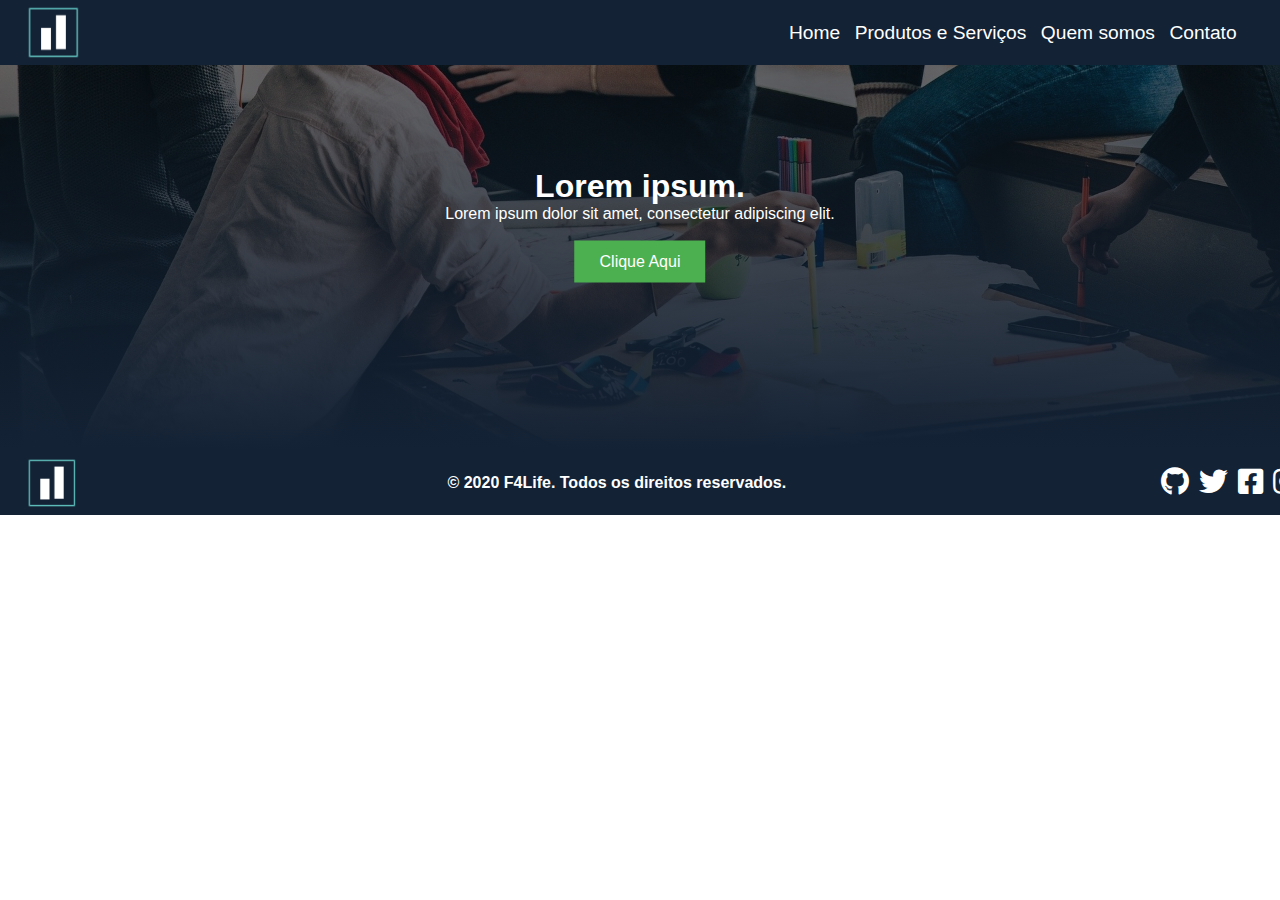
==== index.html @ add82525 "Organização css" ====
<!DOCTYPE html>
<html lang="pt-br">
<head>
    <meta charset="UTF-8">
    <meta name="viewport" content="width=device-width, initial-scale=1.0">
    <title>F4Life</title>
    <link rel="stylesheet" type="text/css" href="style.css">
    <link rel="stylesheet" href="https://cdnjs.cloudflare.com/ajax/libs/font-awesome/5.12.1/css/all.min.css">
    <link rel="icon" type="image/png" href="imagens/logo.png">
</head>
<body>
    <header>
        <a href="index.html"><img src="imagens/f4lifeheader.png"></a>
        <nav id="menu">
            <ul>
                <li><a href="index.html">Home</a></li>
                <li><a href="proeserv.html">Produtos e Serviços</a></li>
                <li><a href="">Quem somos</a></li>
                <li><a href="">Contato</a></li>
            </ul>
        </nav>
    </header>
    <div class="bg-index-image">
      <div class="bg-index-text">
        <h1>Lorem ipsum.</h1>
        <p>Lorem ipsum dolor sit amet, consectetur adipiscing elit.</p></br>
        <a href="#"><button class="button-1">Clique Aqui</button></a>
      </div>
    </div>
    <footer>
        <img src="imagens/logo.png">
        <h4>© 2020 F4Life. Todos os direitos reservados.</h4>
        <ul id="redes">
            <li><a href="https://github.com/future4code/julian-f4life/"><i class="fab fa-github"></i></a></li>
            <li><a href="https://twitter.com/"><i class="fab fa-twitter"></i></a></li>
            <li><a href="https://www.facebook.com/"><i class="fab fa-facebook-square"></i></a></li>
            <li><a href="https://www.instagram.com/"><i class="fab fa-instagram"></i></a></li>
        </ul>
    </footer>
</body>
</html>
---- style.css ----
*{
    margin: 0;
    padding: 0;
    color: white;
    font-family: Open Sans,sans-serif;
}

body, html {
    height: 100%;
    width: 100vw;
}

/* Header */

header{
  display: flex;
  justify-content: space-between;
  align-items: center;
  position: fixed;
  width: 100%;
  height: 65px;
  padding: 0 2vw;
  background-color: #132235;
  z-index: 1;
}

header a{
    height: 85%;
}

a img{
    height: 100%;
}

#menu{
    margin-right: 5vw;
}

li{
    font-size: 1.2em;
    display: inline;
    padding: 0 5px;
}

a{
    text-decoration: none;
}


/* =========== Content =========== */

.bg-index-image {
  background-image: linear-gradient(rgba(0, 0, 0, 0.5), #132235), url(imagens/bg-estudantes.jpg);
  height: 50%;
  background-position: center;
  background-repeat: no-repeat;
  background-size: cover;
  position: relative;
}

.bg-index-text {
  text-align: center;
  position: absolute;
  top: 50%;
  left: 50%;
  transform: translate(-50%, -50%);
  color: white;
}

/* ================================= */

.button-1 {
  background-color: #4CAF50;
  border: none;
  color: white;
  padding: 12px 25px;
  text-align: center;
  text-decoration: none;
  display: inline-block;
  font-size: 16px;
  outline:none;
}

.button-1:hover {
    cursor: pointer;
    background-color: #45898e;
    box-shadow: 0 8px 16px 0 rgba(0,0,0,0.2), 0 6px 20px 0 rgba(0,0,0,0.19);
}

/* Produtos e serviços */

#container { 
    width: 70%;
    padding: 70px 0;
    display: grid; 
    grid-template-columns: 25% 25% 25% 25%; 
    grid-template-rows: 50% 50%; 
    justify-content: center;
    gap: 10px;
}

.alinhar{
    display:flex;
    flex-wrap: wrap;
    align-items: center;
    justify-content: center;
}

.imgprod{
    flex-basis: 100%;
    width: 300px; 
    height: 220px; 
}  

.alinhar a {
    text-decoration: none; 
    font-family: 'Open Sans', 'Helvetica Neue', sans-serif; 
    font-size: 18px; 
    color: black; 
}

/* Footer */

footer{
    display: flex;
    height: 65px;
    justify-content: space-between;
    align-items: center;
    padding: 0 2vw;
    background-color: #132235;
}

footer img{
    height: 80%;
}

#redes{
    width: 8%;
    height: 85%;
    list-style: none;
    display: flex;
    justify-content: space-evenly;
    align-items: center;
}

.fa-github, .fa-twitter, .fa-facebook-square, .fa-instagram{
    color: white;
    font-size: 1.5em;
}

a:hover, .fa-github:hover{
    color: #777777;
    transition: color 0.5s;
}

i:hover{
    transition: color 0.7s;
}

.fa-twitter:hover{
    color: #1da1f2;
}

.fa-facebook-square:hover{
    color: #3c5998;
}

.fa-instagram:hover{
    color: #bc2a8d;
}
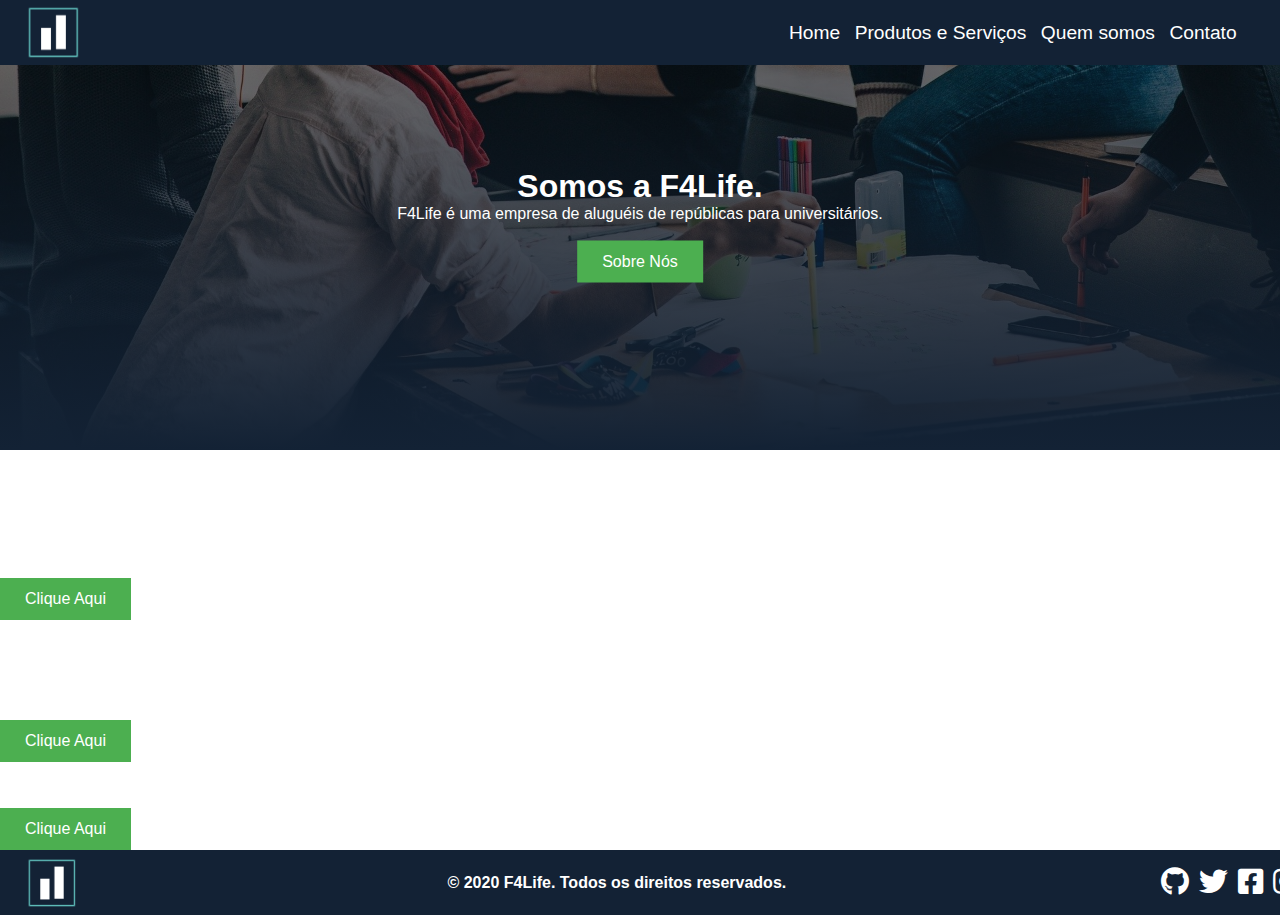
==== commit 5131d6dd: "Update Index -1" ====
--- a/index.html
+++ b/index.html
@@ -1,35 +1,65 @@
 <!DOCTYPE html>
-<html lang="pt-br">
+<html lang="en">
 <head>
     <meta charset="UTF-8">
     <meta name="viewport" content="width=device-width, initial-scale=1.0">
     <title>F4Life</title>
     <link rel="stylesheet" type="text/css" href="style.css">
     <link rel="stylesheet" href="https://cdnjs.cloudflare.com/ajax/libs/font-awesome/5.12.1/css/all.min.css">
-    <link rel="icon" type="image/png" href="imagens/logo.png">
+    <link rel="icon" type="image/png" href="imagens/f4lifeheader.png">
 </head>
 <body>
     <header>
-        <a href="index.html"><img src="imagens/f4lifeheader.png"></a>
+         <a href="index.html"><img src="imagens/f4lifeheader.png"></a>
         <nav id="menu">
             <ul>
                 <li><a href="index.html">Home</a></li>
                 <li><a href="proeserv.html">Produtos e Serviços</a></li>
-                <li><a href="">Quem somos</a></li>
-                <li><a href="">Contato</a></li>
+                <li><a href="quemsomos.html">Quem somos</a></li>
+                <li><a href="contato.html">Contato</a></li>
             </ul>
         </nav>
     </header>
     <div class="bg-index-image">
       <div class="bg-index-text">
-        <h1>Lorem ipsum.</h1>
-        <p>Lorem ipsum dolor sit amet, consectetur adipiscing elit.</p></br>
-        <a href="#"><button class="button-1">Clique Aqui</button></a>
+        <h1>Somos a F4Life.</h1>
+        <p>F4Life é uma empresa de aluguéis de repúblicas para universitários.</p></br>
+        <a href="quemsomos.html"><button class="button-1">Sobre Nós</button></a>
       </div>
     </div>
+
+    <div class="servicos-index">
+      <div class="titulo-servicos-index">
+      <h2>Confira os nossos serviços</h2>
+            </div>
+      <div class="row">
+  <div class="servicos-index-caixa-1">
+    <div class="conteudo-servicos-index">
+    <h2>Moradia Compartilhada</h2></br>
+    <p>A moradia compartilhada era muito popular nos anos 1970 e, com os avanços da sociedade moderna, as pessoas passaram a se isolar. Nesses 50 anos, o conceito de flatsharing evoluiu e, agora, torna-se novamente bastante popular.</p>
+    <br>
+    <a href="proeserv.html"><button class="button-1">Clique Aqui</button></a>
+        </div>
+  </div>
+  <div class="servicos-index-caixa-2">
+    <div class="conteudo-servicos-index">
+    <h2>Kitnets</h2></br>
+    <p>Procurar um lugar para morar sozinho não é tarefa fácil e custa bastante dinheiro. Por isso, para quem está começando a vida longe da casa dos pais ou apenas mudando de cidade, provavelmente morar em ligares menores pode ser uma ótima ideia. Assim, alugar um kitnet pode ser a opção ideal. </p>
+    <br>
+    <a href="proeserv.html"><button class="button-1">Clique Aqui</button></a>
+    </div>
+  </div>
+</div>
+
+    </div>
+    <div class="contato-index">
+      <div class="bg-index-contato-text">
+      <div class="titulo-contato-index"><h2>Possui alguma dúvida?</h2></div></br>
+      <a href="contato.html"><button class="button-1">Clique Aqui</button></a>
+      </div></div>
     <footer>
         <img src="imagens/logo.png">
-        <h4>© 2020 F4Life. Todos os direitos reservados.</h4>
+        <h4>© 2020 <span class="text-color-f4">F4Life</span>. Todos os direitos reservados.</h4>
         <ul id="redes">
             <li><a href="https://github.com/future4code/julian-f4life/"><i class="fab fa-github"></i></a></li>
             <li><a href="https://twitter.com/"><i class="fab fa-twitter"></i></a></li>
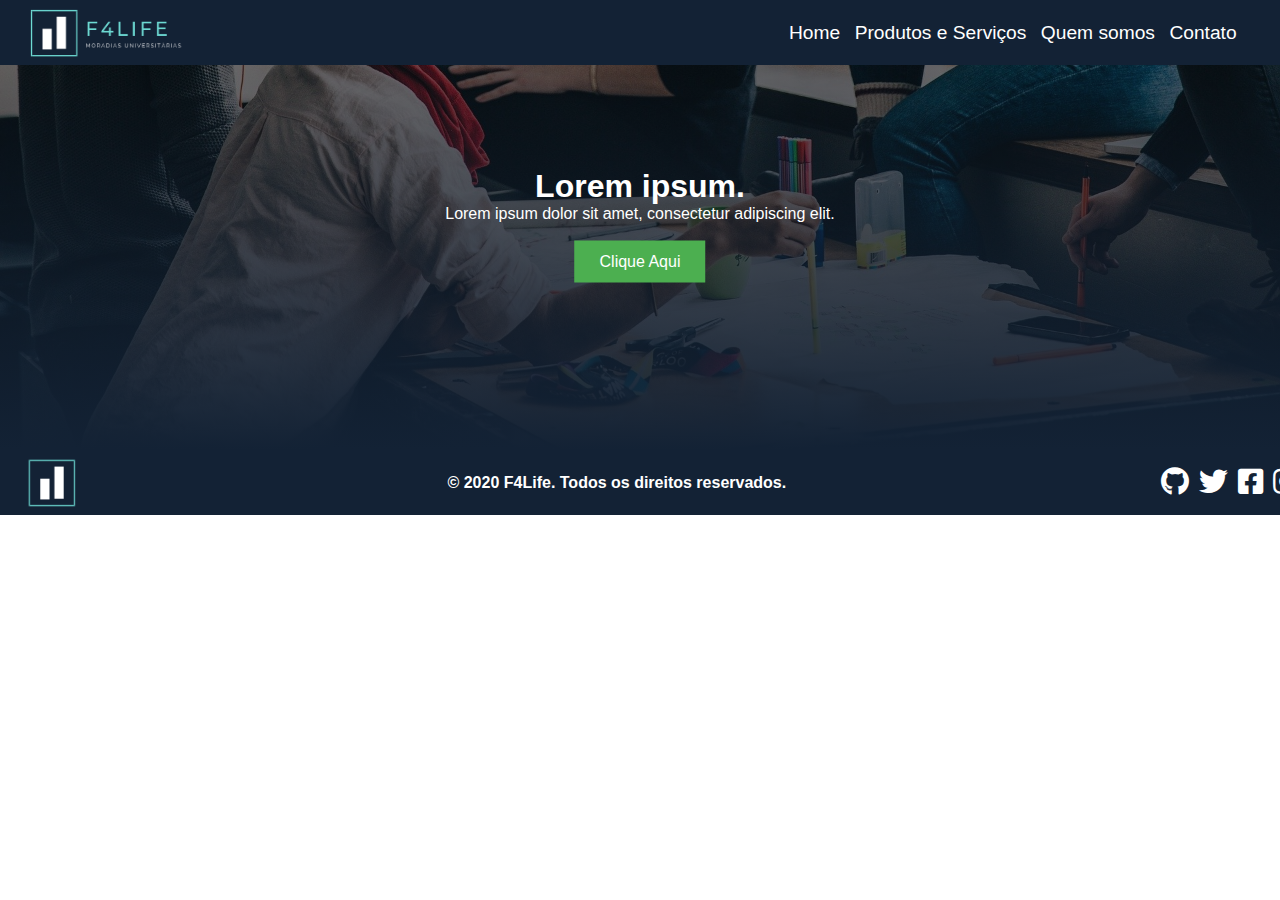
==== commit d759bee9: "Merge pull request #11 from future4code/mauro" ====
--- a/index.html
+++ b/index.html
@@ -1,65 +1,35 @@
 <!DOCTYPE html>
-<html lang="en">
+<html lang="pt-br">
 <head>
     <meta charset="UTF-8">
     <meta name="viewport" content="width=device-width, initial-scale=1.0">
     <title>F4Life</title>
     <link rel="stylesheet" type="text/css" href="style.css">
     <link rel="stylesheet" href="https://cdnjs.cloudflare.com/ajax/libs/font-awesome/5.12.1/css/all.min.css">
-    <link rel="icon" type="image/png" href="imagens/f4lifeheader.png">
+    <link rel="icon" type="image/png" href="imagens/logo.png">
 </head>
 <body>
     <header>
-         <a href="index.html"><img src="imagens/f4lifeheader.png"></a>
+        <a href="index.html"><img src="imagens/f4lifeheader.png"></a>
         <nav id="menu">
             <ul>
                 <li><a href="index.html">Home</a></li>
                 <li><a href="proeserv.html">Produtos e Serviços</a></li>
-                <li><a href="quemsomos.html">Quem somos</a></li>
-                <li><a href="contato.html">Contato</a></li>
+                <li><a href="">Quem somos</a></li>
+                <li><a href="">Contato</a></li>
             </ul>
         </nav>
     </header>
     <div class="bg-index-image">
       <div class="bg-index-text">
-        <h1>Somos a F4Life.</h1>
-        <p>F4Life é uma empresa de aluguéis de repúblicas para universitários.</p></br>
-        <a href="quemsomos.html"><button class="button-1">Sobre Nós</button></a>
+        <h1>Lorem ipsum.</h1>
+        <p>Lorem ipsum dolor sit amet, consectetur adipiscing elit.</p></br>
+        <a href="#"><button class="button-1">Clique Aqui</button></a>
       </div>
     </div>
-
-    <div class="servicos-index">
-      <div class="titulo-servicos-index">
-      <h2>Confira os nossos serviços</h2>
-            </div>
-      <div class="row">
-  <div class="servicos-index-caixa-1">
-    <div class="conteudo-servicos-index">
-    <h2>Moradia Compartilhada</h2></br>
-    <p>A moradia compartilhada era muito popular nos anos 1970 e, com os avanços da sociedade moderna, as pessoas passaram a se isolar. Nesses 50 anos, o conceito de flatsharing evoluiu e, agora, torna-se novamente bastante popular.</p>
-    <br>
-    <a href="proeserv.html"><button class="button-1">Clique Aqui</button></a>
-        </div>
-  </div>
-  <div class="servicos-index-caixa-2">
-    <div class="conteudo-servicos-index">
-    <h2>Kitnets</h2></br>
-    <p>Procurar um lugar para morar sozinho não é tarefa fácil e custa bastante dinheiro. Por isso, para quem está começando a vida longe da casa dos pais ou apenas mudando de cidade, provavelmente morar em ligares menores pode ser uma ótima ideia. Assim, alugar um kitnet pode ser a opção ideal. </p>
-    <br>
-    <a href="proeserv.html"><button class="button-1">Clique Aqui</button></a>
-    </div>
-  </div>
-</div>
-
-    </div>
-    <div class="contato-index">
-      <div class="bg-index-contato-text">
-      <div class="titulo-contato-index"><h2>Possui alguma dúvida?</h2></div></br>
-      <a href="contato.html"><button class="button-1">Clique Aqui</button></a>
-      </div></div>
     <footer>
         <img src="imagens/logo.png">
-        <h4>© 2020 <span class="text-color-f4">F4Life</span>. Todos os direitos reservados.</h4>
+        <h4>© 2020 F4Life. Todos os direitos reservados.</h4>
         <ul id="redes">
             <li><a href="https://github.com/future4code/julian-f4life/"><i class="fab fa-github"></i></a></li>
             <li><a href="https://twitter.com/"><i class="fab fa-twitter"></i></a></li>
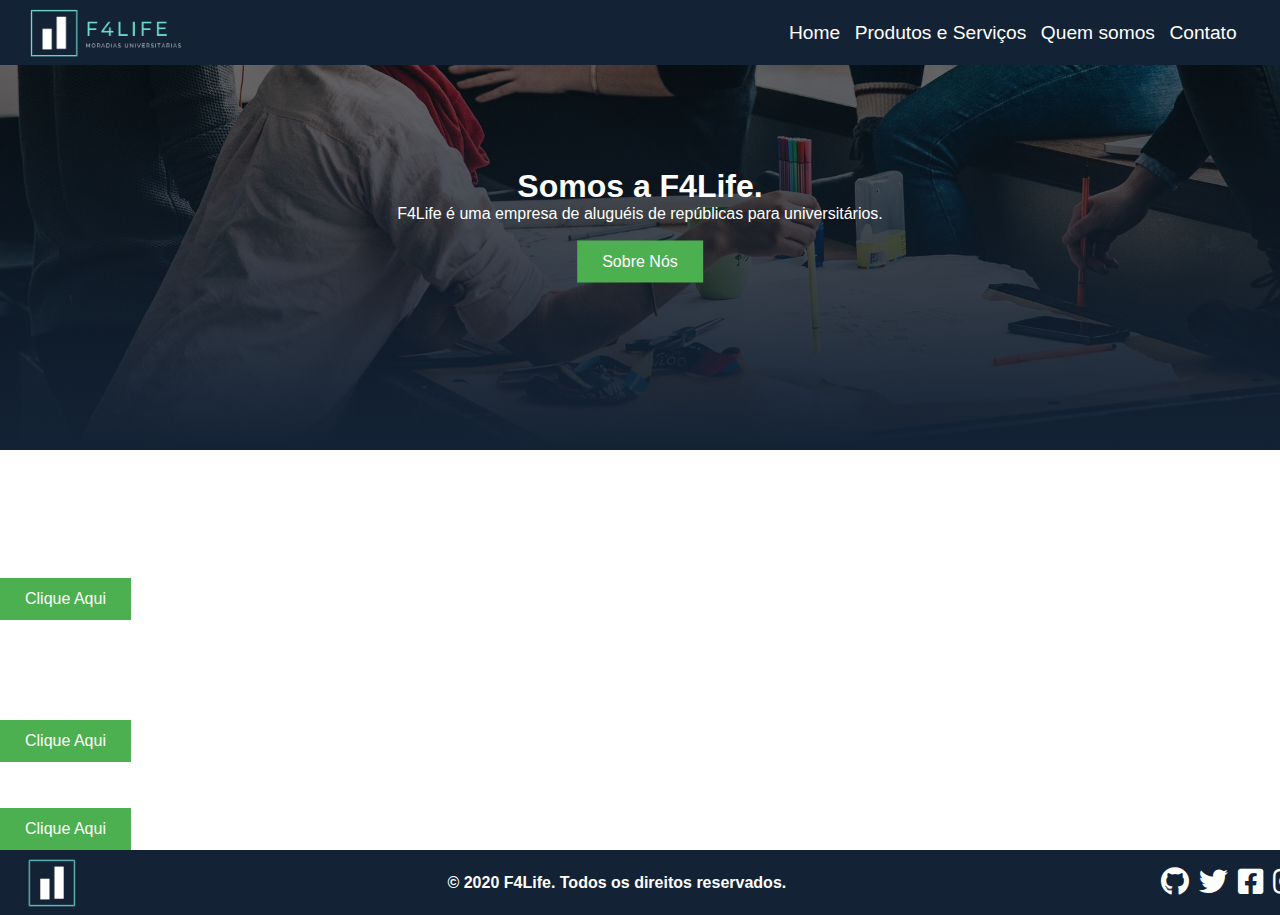
==== commit f80619e1: "Merge branch 'master' into julian-f4life-index-project-inicial-feito" ====
--- a/index.html
+++ b/index.html
@@ -6,30 +6,60 @@
     <title>F4Life</title>
     <link rel="stylesheet" type="text/css" href="style.css">
     <link rel="stylesheet" href="https://cdnjs.cloudflare.com/ajax/libs/font-awesome/5.12.1/css/all.min.css">
-    <link rel="icon" type="image/png" href="imagens/logo.png">
+    <link rel="icon" type="image/png" href="imagens/f4lifeheader.png">
 </head>
 <body>
     <header>
-        <a href="index.html"><img src="imagens/f4lifeheader.png"></a>
+         <a href="index.html"><img src="imagens/f4lifeheader.png"></a>
         <nav id="menu">
             <ul>
                 <li><a href="index.html">Home</a></li>
                 <li><a href="proeserv.html">Produtos e Serviços</a></li>
-                <li><a href="">Quem somos</a></li>
-                <li><a href="">Contato</a></li>
+                <li><a href="quemsomos.html">Quem somos</a></li>
+                <li><a href="contato.html">Contato</a></li>
             </ul>
         </nav>
     </header>
     <div class="bg-index-image">
       <div class="bg-index-text">
-        <h1>Lorem ipsum.</h1>
-        <p>Lorem ipsum dolor sit amet, consectetur adipiscing elit.</p></br>
-        <a href="#"><button class="button-1">Clique Aqui</button></a>
+        <h1>Somos a F4Life.</h1>
+        <p>F4Life é uma empresa de aluguéis de repúblicas para universitários.</p></br>
+        <a href="quemsomos.html"><button class="button-1">Sobre Nós</button></a>
       </div>
     </div>
+
+    <div class="servicos-index">
+      <div class="titulo-servicos-index">
+      <h2>Confira os nossos serviços</h2>
+            </div>
+      <div class="row">
+  <div class="servicos-index-caixa-1">
+    <div class="conteudo-servicos-index">
+    <h2>Moradia Compartilhada</h2></br>
+    <p>A moradia compartilhada era muito popular nos anos 1970 e, com os avanços da sociedade moderna, as pessoas passaram a se isolar. Nesses 50 anos, o conceito de flatsharing evoluiu e, agora, torna-se novamente bastante popular.</p>
+    <br>
+    <a href="proeserv.html"><button class="button-1">Clique Aqui</button></a>
+        </div>
+  </div>
+  <div class="servicos-index-caixa-2">
+    <div class="conteudo-servicos-index">
+    <h2>Kitnets</h2></br>
+    <p>Procurar um lugar para morar sozinho não é tarefa fácil e custa bastante dinheiro. Por isso, para quem está começando a vida longe da casa dos pais ou apenas mudando de cidade, provavelmente morar em ligares menores pode ser uma ótima ideia. Assim, alugar um kitnet pode ser a opção ideal. </p>
+    <br>
+    <a href="proeserv.html"><button class="button-1">Clique Aqui</button></a>
+    </div>
+  </div>
+</div>
+
+    </div>
+    <div class="contato-index">
+      <div class="bg-index-contato-text">
+      <div class="titulo-contato-index"><h2>Possui alguma dúvida?</h2></div></br>
+      <a href="contato.html"><button class="button-1">Clique Aqui</button></a>
+      </div></div>
     <footer>
         <img src="imagens/logo.png">
-        <h4>© 2020 F4Life. Todos os direitos reservados.</h4>
+        <h4>© 2020 <span class="text-color-f4">F4Life</span>. Todos os direitos reservados.</h4>
         <ul id="redes">
             <li><a href="https://github.com/future4code/julian-f4life/"><i class="fab fa-github"></i></a></li>
             <li><a href="https://twitter.com/"><i class="fab fa-twitter"></i></a></li>
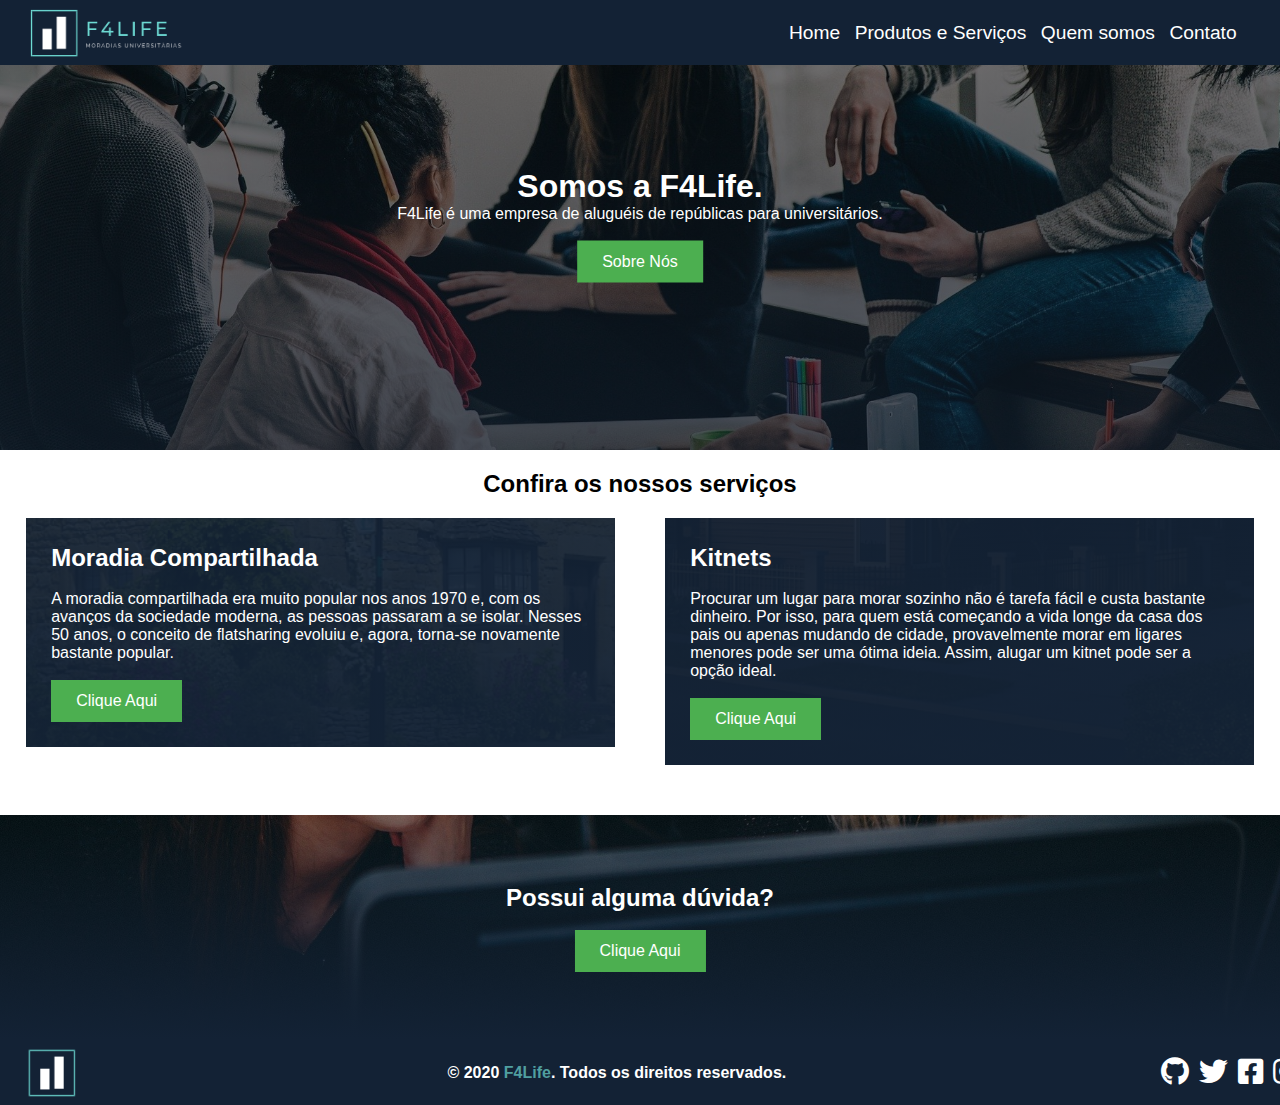
==== commit b867e1ed: "Corrigindo identação" ====
--- a/index.html
+++ b/index.html
@@ -6,7 +6,7 @@
     <title>F4Life</title>
     <link rel="stylesheet" type="text/css" href="style.css">
     <link rel="stylesheet" href="https://cdnjs.cloudflare.com/ajax/libs/font-awesome/5.12.1/css/all.min.css">
-    <link rel="icon" type="image/png" href="imagens/f4lifeheader.png">
+    <link rel="icon" type="image/png" href="imagens/logo.png">
 </head>
 <body>
     <header>
@@ -20,6 +20,7 @@
             </ul>
         </nav>
     </header>
+
     <div class="bg-index-image">
       <div class="bg-index-text">
         <h1>Somos a F4Life.</h1>
@@ -29,34 +30,35 @@
     </div>
 
     <div class="servicos-index">
-      <div class="titulo-servicos-index">
-      <h2>Confira os nossos serviços</h2>
+        <div class="titulo-servicos-index">
+            <h2>Confira os nossos serviços</h2>
+        </div>
+        <div class="row">
+            <div class="servicos-index-caixa-1">
+                <div class="conteudo-servicos-index">
+                <h2>Moradia Compartilhada</h2></br>
+                <p>A moradia compartilhada era muito popular nos anos 1970 e, com os avanços da sociedade moderna, as pessoas passaram a se isolar. Nesses 50 anos, o conceito de flatsharing evoluiu e, agora, torna-se novamente bastante popular.</p>
+                <br>
+                <a href="proeserv.html"><button class="button-1">Clique Aqui</button></a>
+                    </div>
             </div>
-      <div class="row">
-  <div class="servicos-index-caixa-1">
-    <div class="conteudo-servicos-index">
-    <h2>Moradia Compartilhada</h2></br>
-    <p>A moradia compartilhada era muito popular nos anos 1970 e, com os avanços da sociedade moderna, as pessoas passaram a se isolar. Nesses 50 anos, o conceito de flatsharing evoluiu e, agora, torna-se novamente bastante popular.</p>
-    <br>
-    <a href="proeserv.html"><button class="button-1">Clique Aqui</button></a>
+            <div class="servicos-index-caixa-2">
+                <div class="conteudo-servicos-index">
+                    <h2>Kitnets</h2></br>
+                    <p>Procurar um lugar para morar sozinho não é tarefa fácil e custa bastante dinheiro. Por isso, para quem está começando a vida longe da casa dos pais ou apenas mudando de cidade, provavelmente morar em ligares menores pode ser uma ótima ideia. Assim, alugar um kitnet pode ser a opção ideal. </p>
+                    <br>
+                    <a href="proeserv.html"><button class="button-1">Clique Aqui</button></a>
+                </div>
+            </div>
         </div>
-  </div>
-  <div class="servicos-index-caixa-2">
-    <div class="conteudo-servicos-index">
-    <h2>Kitnets</h2></br>
-    <p>Procurar um lugar para morar sozinho não é tarefa fácil e custa bastante dinheiro. Por isso, para quem está começando a vida longe da casa dos pais ou apenas mudando de cidade, provavelmente morar em ligares menores pode ser uma ótima ideia. Assim, alugar um kitnet pode ser a opção ideal. </p>
-    <br>
-    <a href="proeserv.html"><button class="button-1">Clique Aqui</button></a>
-    </div>
-  </div>
-</div>
-
     </div>
     <div class="contato-index">
-      <div class="bg-index-contato-text">
-      <div class="titulo-contato-index"><h2>Possui alguma dúvida?</h2></div></br>
-      <a href="contato.html"><button class="button-1">Clique Aqui</button></a>
-      </div></div>
+        <div class="bg-index-contato-text">
+        <div class="titulo-contato-index"><h2>Possui alguma dúvida?</h2></div></br>
+        <a href="contato.html"><button class="button-1">Clique Aqui</button></a>
+        </div>
+    </div>
+
     <footer>
         <img src="imagens/logo.png">
         <h4>© 2020 <span class="text-color-f4">F4Life</span>. Todos os direitos reservados.</h4>
--- a/style.css
+++ b/style.css
@@ -3,6 +3,22 @@
     padding: 0;
     color: white;
     font-family: Open Sans,sans-serif;
+}
+
+::-webkit-scrollbar {
+  width: 10px;
+}
+
+::-webkit-scrollbar-track {
+  background: #333;
+}
+
+::-webkit-scrollbar-thumb {
+  background: #509fa0;
+}
+
+::-webkit-scrollbar-thumb:hover {
+  background: #555;
 }
 
 body, html {
@@ -56,6 +72,7 @@
   background-repeat: no-repeat;
   background-size: cover;
   position: relative;
+  background-attachment: fixed;
 }
 
 .bg-index-text {
@@ -82,15 +99,97 @@
 }
 
 .button-1:hover {
-    cursor: pointer;
-    background-color: #45898e;
-    box-shadow: 0 8px 16px 0 rgba(0,0,0,0.2), 0 6px 20px 0 rgba(0,0,0,0.19);
-}
-
-/* Produtos e serviços */
-
-#container { 
-    width: 70%;
+  background-color: #45898e;
+  box-shadow: 0 8px 16px 0 rgba(0,0,0,0.2), 0 6px 20px 0 rgba(0,0,0,0.19);
+  cursor: pointer;
+  background-color: #45898e;
+  box-shadow: 0 8px 16px 0 rgba(0,0,0,0.2), 0 6px 20px 0 rgba(0,0,0,0.19);
+}
+
+/* =========== ServiÃƒÆ’Ã†â€™Ãƒâ€ Ã¢â‚¬â„¢ÃƒÆ’Ã¢â‚¬Â ÃƒÂ¢Ã¢â€šÂ¬Ã¢â€žÂ¢ÃƒÆ’Ã†â€™ÃƒÂ¢Ã¢â€šÂ¬Ã…Â¡ÃƒÆ’Ã¢â‚¬Å¡Ãƒâ€šÃ‚Â§o Index =========== */
+
+  .servicos-index {
+    box-sizing: border-box;
+    padding: 0 2vw;
+    margin-bottom: 50px;
+  }
+
+  .titulo-servicos-index > h2 {
+    color: black;
+    text-align: center;
+    margin-top: 20px;
+    margin-bottom: 20px;
+  }
+
+  .servicos-index-caixa-1 {
+  float: left;
+  width: 48%;
+  height: 20%;
+  background-image: linear-gradient(#132235d4, #132235), url(imagens/bg-moradia.jpg);
+  background-position: bottom;
+  background-repeat: no-repeat;
+  background-size: cover;
+  position: relative;
+  background-attachment: fixed;
+}
+
+.servicos-index-caixa-2 {
+  float: right;
+  width: 48%;
+  height: 20%;
+  background-image: linear-gradient(#132235d4, #132235), url(imagens/bg-ap.jpg);
+  background-position: bottom;
+  background-repeat: no-repeat;
+  background-size: cover;
+  position: relative;
+  background-attachment: fixed;
+}
+
+.conteudo-servicos-index {
+  padding: 2vw 2vw;
+}
+
+/* Clear floats after the columns */
+.row:after {
+  content: "";
+  display: table;
+  clear: both;
+}
+
+/* ================================= */
+
+/* =========== Contato Index =========== */
+
+.contato-index {
+  background-image: linear-gradient(rgba(0, 0, 0, 0.5), #132235), url(imagens/bg-contato.jpg);
+  height: 25%;
+  background-position: bottom;
+  background-repeat: no-repeat;
+  background-size: cover;
+  position: relative;
+}
+
+.bg-index-contato-text {
+  text-align: center;
+  position: absolute;
+  top: 50%;
+  left: 50%;
+  transform: translate(-50%, -50%);
+  color: white;
+}
+
+.titulo-contato-index > h2 {
+  color: #fff;
+}
+
+.titulo-contato-index {
+
+}
+
+/* =========== Produtos e serviços ============= */
+
+#containerprod { 
+    width: 100%;
     padding: 70px 0;
     display: grid; 
     grid-template-columns: 25% 25% 25% 25%; 
@@ -118,6 +217,31 @@
     font-size: 18px; 
     color: black; 
 }
+
+/* Quem somos */
+
+#containerquem {
+    padding: 70px 0 0 0;
+    max-width: 100%; 
+    display: grid; 
+    grid-template-columns: 50% 50%;
+    justify-content: space-between;  
+    background-color: #132235;
+} 
+
+#item1 { 
+    margin-left: 10%;
+    width: fit-content; 
+    height: fit-content;       
+}  
+
+#item2 { 
+    font-family: -apple-system, BlinkMacSystemFont, 
+    'Segoe UI', Roboto, Oxygen, Ubuntu, Cantarell, 'Open Sans', 'Helvetica Neue', sans-serif;
+    font-size: 24px; 
+    color: black; 
+    text-align: center;  
+}  
 
 /* Footer */
 
@@ -167,4 +291,8 @@
 
 .fa-instagram:hover{
     color: #bc2a8d;
-}+}
+
+.text-color-f4 {
+  color: #509fa0;
+}
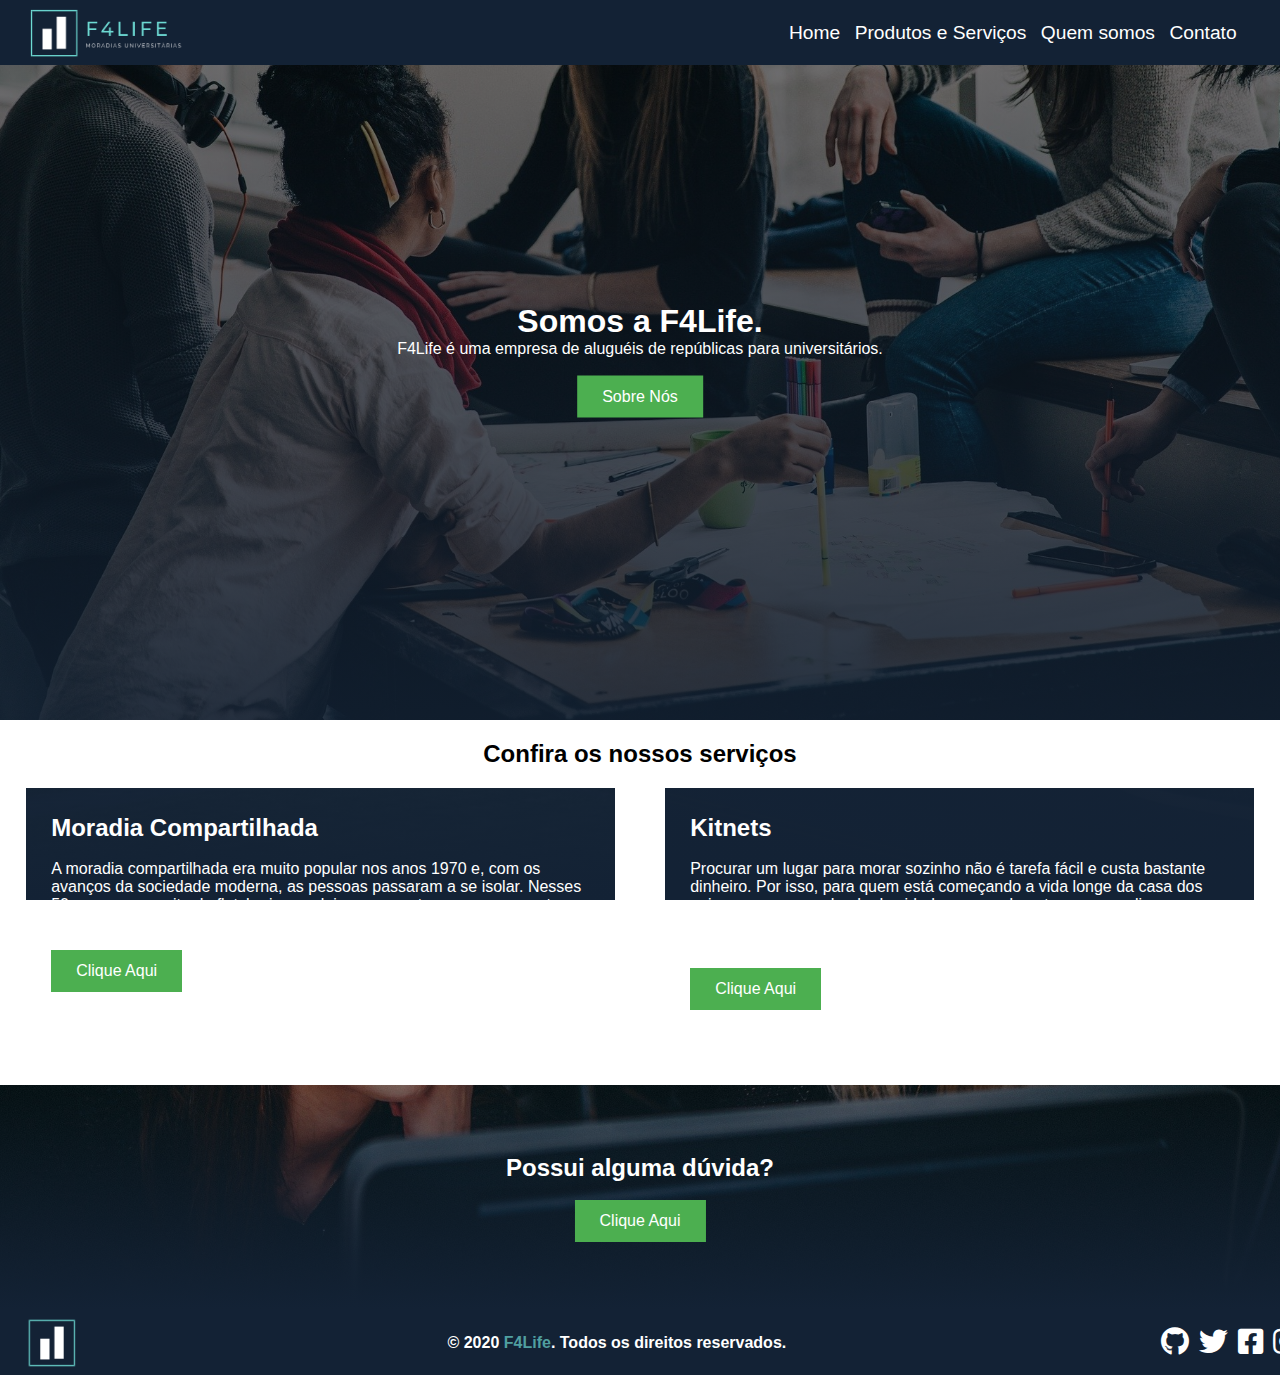
==== commit f418b3d7: "Unificando css e fazendo algumas alterações" ====
--- a/index.html
+++ b/index.html
@@ -63,10 +63,10 @@
         <img src="imagens/logo.png">
         <h4>© 2020 <span class="text-color-f4">F4Life</span>. Todos os direitos reservados.</h4>
         <ul id="redes">
-            <li><a href="https://github.com/future4code/julian-f4life/"><i class="fab fa-github"></i></a></li>
-            <li><a href="https://twitter.com/"><i class="fab fa-twitter"></i></a></li>
-            <li><a href="https://www.facebook.com/"><i class="fab fa-facebook-square"></i></a></li>
-            <li><a href="https://www.instagram.com/"><i class="fab fa-instagram"></i></a></li>
+            <li><a target="_blank" href="https://github.com/future4code/julian-f4life/"><i class="fab fa-github"></i></a></li>
+            <li><a target="_blank" href="https://twitter.com/"><i class="fab fa-twitter"></i></a></li>
+            <li><a target="_blank" href="https://www.facebook.com/"><i class="fab fa-facebook-square"></i></a></li>
+            <li><a target="_blank" href="https://www.instagram.com/"><i class="fab fa-instagram"></i></a></li>
         </ul>
     </footer>
 </body>
--- a/style.css
+++ b/style.css
@@ -6,7 +6,7 @@
 }
 
 ::-webkit-scrollbar {
-  width: 10px;
+  width: 5px;
 }
 
 ::-webkit-scrollbar-track {
@@ -23,7 +23,6 @@
 
 body, html {
     height: 100%;
-    width: 100vw;
 }
 
 /* Header */
@@ -54,7 +53,7 @@
 
 li{
     font-size: 1.2em;
-    display: inline;
+    display: inline-block;
     padding: 0 5px;
 }
 
@@ -67,7 +66,7 @@
 
 .bg-index-image {
   background-image: linear-gradient(rgba(0, 0, 0, 0.5), #132235), url(imagens/bg-estudantes.jpg);
-  height: 50%;
+  height: 80%;
   background-position: center;
   background-repeat: no-repeat;
   background-size: cover;
@@ -106,7 +105,9 @@
   box-shadow: 0 8px 16px 0 rgba(0,0,0,0.2), 0 6px 20px 0 rgba(0,0,0,0.19);
 }
 
-/* =========== ServiÃƒÆ’Ã†â€™Ãƒâ€ Ã¢â‚¬â„¢ÃƒÆ’Ã¢â‚¬Â ÃƒÂ¢Ã¢â€šÂ¬Ã¢â€žÂ¢ÃƒÆ’Ã†â€™ÃƒÂ¢Ã¢â€šÂ¬Ã…Â¡ÃƒÆ’Ã¢â‚¬Å¡Ãƒâ€šÃ‚Â§o Index =========== */
+
+/* =========== Serviços Index =========== */
+
 
   .servicos-index {
     box-sizing: border-box;
@@ -182,68 +183,105 @@
   color: #fff;
 }
 
-.titulo-contato-index {
-
-}
-
-/* =========== Produtos e serviços ============= */
-
-#containerprod { 
+
+/* =========== Produtos e serviÃ§os ============= */
+
+
+
+#containerprod {
     width: 100%;
     padding: 70px 0;
-    display: grid; 
-    grid-template-columns: 25% 25% 25% 25%; 
-    grid-template-rows: 50% 50%; 
+    display: grid;
+    grid-template-columns: 20% 20% 20% 20%;
+    grid-template-rows: 50% 50%;
     justify-content: center;
     gap: 10px;
 }
 
-.alinhar{
-    display:flex;
-    flex-wrap: wrap;
+.imgprod{
+    display: block;
+    margin: 0 auto;
+    object-fit: cover;
+    width: 100%;
+    height: 90%;
+}
+
+section a {
+    display: block;
+    margin: 0 auto;
+    width: 100%;
+    text-align: center;
+    text-decoration: none;
+    font-family: 'Open Sans', 'Helvetica Neue', sans-serif;
+    font-size: 18px;
+    color: black;
+}
+
+/* Quem somos */
+
+#containerquem {
+    padding: 70px 20px;
+    max-width: 100%;
+    display: grid;
+    grid-template-columns: 50% 50%;
+    background-color: #132235;
     align-items: center;
     justify-content: center;
 }
 
-.imgprod{
-    flex-basis: 100%;
-    width: 300px; 
-    height: 220px; 
-}  
-
-.alinhar a {
-    text-decoration: none; 
-    font-family: 'Open Sans', 'Helvetica Neue', sans-serif; 
-    font-size: 18px; 
-    color: black; 
-}
-
-/* Quem somos */
-
-#containerquem {
-    padding: 70px 0 0 0;
-    max-width: 100%; 
-    display: grid; 
-    grid-template-columns: 50% 50%;
-    justify-content: space-between;  
-    background-color: #132235;
-} 
-
-#item1 { 
-    margin-left: 10%;
-    width: fit-content; 
-    height: fit-content;       
-}  
-
-#item2 { 
-    font-family: -apple-system, BlinkMacSystemFont, 
+#item1 {
+    justify-self: center;
+}
+
+#item2 p{
+    padding: 5px 0;
+    font-family: -apple-system, BlinkMacSystemFont,
     'Segoe UI', Roboto, Oxygen, Ubuntu, Cantarell, 'Open Sans', 'Helvetica Neue', sans-serif;
-    font-size: 24px; 
-    color: black; 
-    text-align: center;  
-}  
+    font-size: 1.3em;
+    text-align: center;
+}
+
+#fundadores{
+  padding: 30px 0;
+  display: grid;
+  grid-template-columns: 1fr 1fr 1fr;
+  column-gap: 10px;
+  text-align: center;
+}
+
+#fundadores a img{
+  border-radius: 5%;
+}
+
+#fundadores a:hover{
+  transition: all 0.3s;
+  opacity: 0.8;
+}
 
 /* Footer */
+
+.contato {
+  display: grid;
+  justify-content: center;
+  padding: 10vw 2vw;
+  background-image: linear-gradient(rgba(0, 0, 0, 0.5), #132235), url(imagens/bg-contato.jpg);
+  background-position: bottom;
+  background-repeat: no-repeat;
+  background-size: cover;
+  position: relative;
+  background-attachment: fixed;
+}
+
+.contato-personal {
+  width: 600px;
+  height: 25px;
+}
+
+.contato-personal-msg {
+  width: 600px;
+  height: 105px;
+}
+
 
 footer{
     display: flex;
@@ -295,4 +333,4 @@
 
 .text-color-f4 {
   color: #509fa0;
-}
+}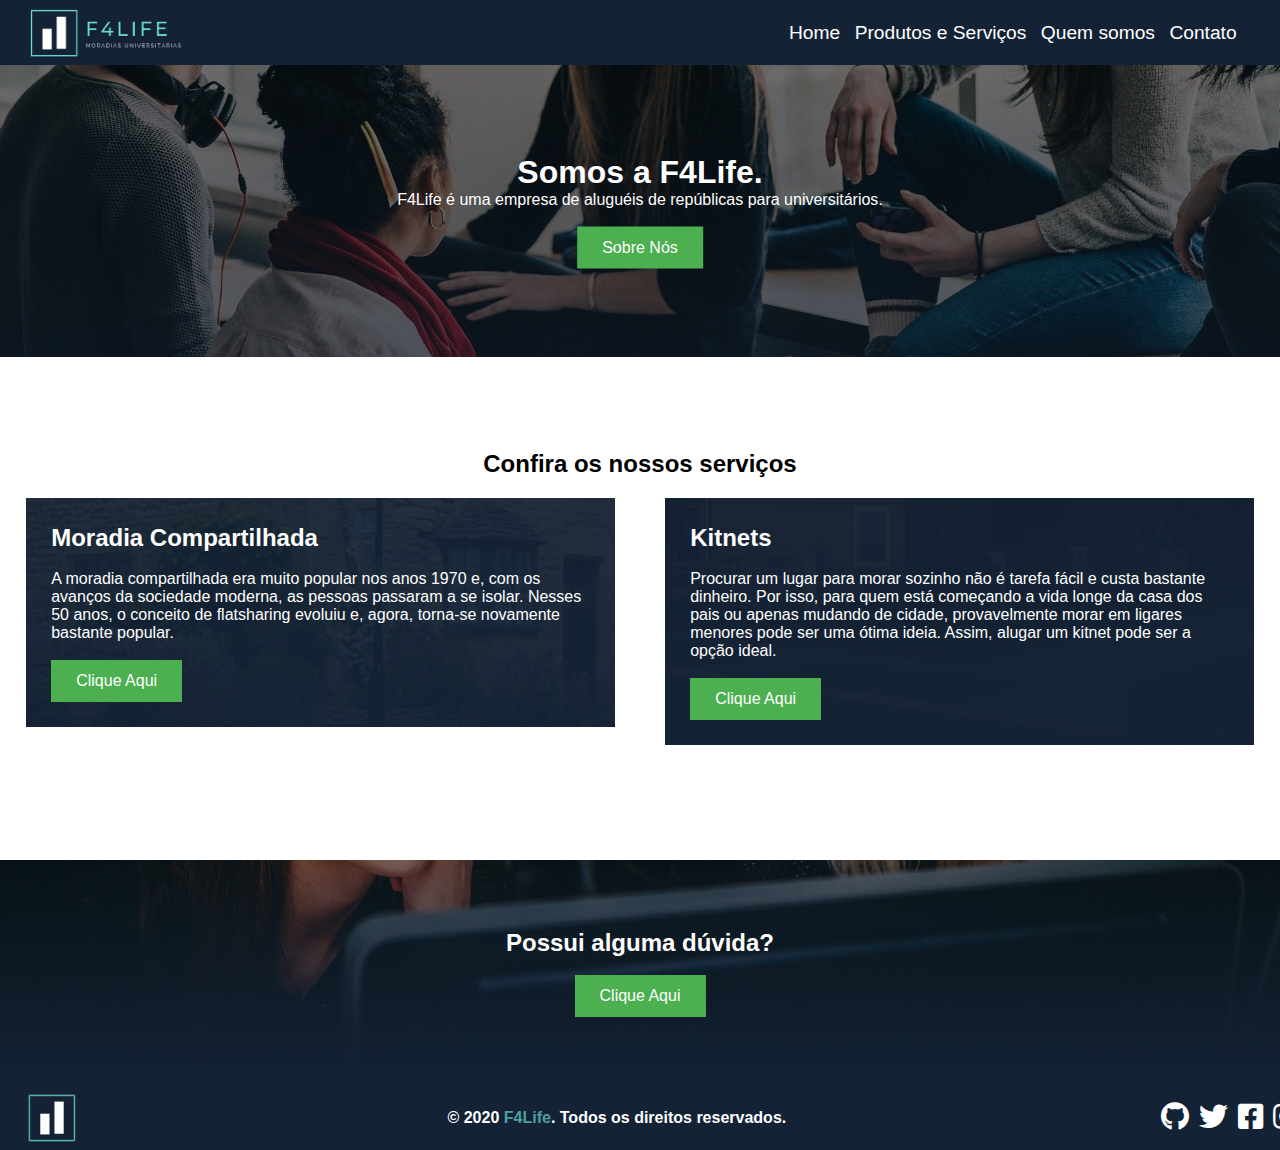
==== commit d3b6330a: "Colocando grid no content da index" ====
--- a/index.html
+++ b/index.html
@@ -20,38 +20,38 @@
             </ul>
         </nav>
     </header>
-
-    <div class="bg-index-image">
-      <div class="bg-index-text">
-        <h1>Somos a F4Life.</h1>
-        <p>F4Life é uma empresa de aluguéis de repúblicas para universitários.</p></br>
-        <a href="quemsomos.html"><button class="button-1">Sobre Nós</button></a>
-      </div>
-    </div>
-
-    <div class="servicos-index">
-        <div class="titulo-servicos-index">
-            <h2>Confira os nossos serviços</h2>
+    <main id="content">
+        <div class="bg-index-image">
+            <div class="bg-index-text">
+                <h1>Somos a F4Life.</h1>
+                <p>F4Life é uma empresa de aluguéis de repúblicas para universitários.</p></br>
+                <a href="quemsomos.html"><button class="button-1">Sobre Nós</button></a>
+            </div>
         </div>
-        <div class="row">
-            <div class="servicos-index-caixa-1">
-                <div class="conteudo-servicos-index">
-                <h2>Moradia Compartilhada</h2></br>
-                <p>A moradia compartilhada era muito popular nos anos 1970 e, com os avanços da sociedade moderna, as pessoas passaram a se isolar. Nesses 50 anos, o conceito de flatsharing evoluiu e, agora, torna-se novamente bastante popular.</p>
-                <br>
-                <a href="proeserv.html"><button class="button-1">Clique Aqui</button></a>
-                    </div>
+        <div class="servicos-index">
+            <div class="titulo-servicos-index">
+                <h2>Confira os nossos serviços</h2>
             </div>
-            <div class="servicos-index-caixa-2">
-                <div class="conteudo-servicos-index">
-                    <h2>Kitnets</h2></br>
-                    <p>Procurar um lugar para morar sozinho não é tarefa fácil e custa bastante dinheiro. Por isso, para quem está começando a vida longe da casa dos pais ou apenas mudando de cidade, provavelmente morar em ligares menores pode ser uma ótima ideia. Assim, alugar um kitnet pode ser a opção ideal. </p>
+            <div class="row">
+                <div class="servicos-index-caixa-1">
+                    <div class="conteudo-servicos-index">
+                    <h2>Moradia Compartilhada</h2></br>
+                    <p>A moradia compartilhada era muito popular nos anos 1970 e, com os avanços da sociedade moderna, as pessoas passaram a se isolar. Nesses 50 anos, o conceito de flatsharing evoluiu e, agora, torna-se novamente bastante popular.</p>
                     <br>
                     <a href="proeserv.html"><button class="button-1">Clique Aqui</button></a>
+                        </div>
+                </div>
+                <div class="servicos-index-caixa-2">
+                    <div class="conteudo-servicos-index">
+                        <h2>Kitnets</h2></br>
+                        <p>Procurar um lugar para morar sozinho não é tarefa fácil e custa bastante dinheiro. Por isso, para quem está começando a vida longe da casa dos pais ou apenas mudando de cidade, provavelmente morar em ligares menores pode ser uma ótima ideia. Assim, alugar um kitnet pode ser a opção ideal. </p>
+                        <br>
+                        <a href="proeserv.html"><button class="button-1">Clique Aqui</button></a>
+                    </div>
                 </div>
             </div>
         </div>
-    </div>
+    </main>
     <div class="contato-index">
         <div class="bg-index-contato-text">
         <div class="titulo-contato-index"><h2>Possui alguma dúvida?</h2></div></br>
@@ -70,4 +70,4 @@
         </ul>
     </footer>
 </body>
-</html>
+</html>--- a/style.css
+++ b/style.css
@@ -64,7 +64,16 @@
 
 /* =========== Content =========== */
 
+#content{
+  padding: 65px 0;
+  display: grid;
+  grid-template-rows: 1fr 1fr;
+  grid-template-columns: 1fr;
+}
+
 .bg-index-image {
+  grid-row: 1;
+  grid-column: span 2;
   background-image: linear-gradient(rgba(0, 0, 0, 0.5), #132235), url(imagens/bg-estudantes.jpg);
   height: 80%;
   background-position: center;
@@ -333,4 +342,8 @@
 
 .text-color-f4 {
   color: #509fa0;
+}
+
+@media screen and (min-device-width : 320px) and (max-device-width : 420px){
+  
 }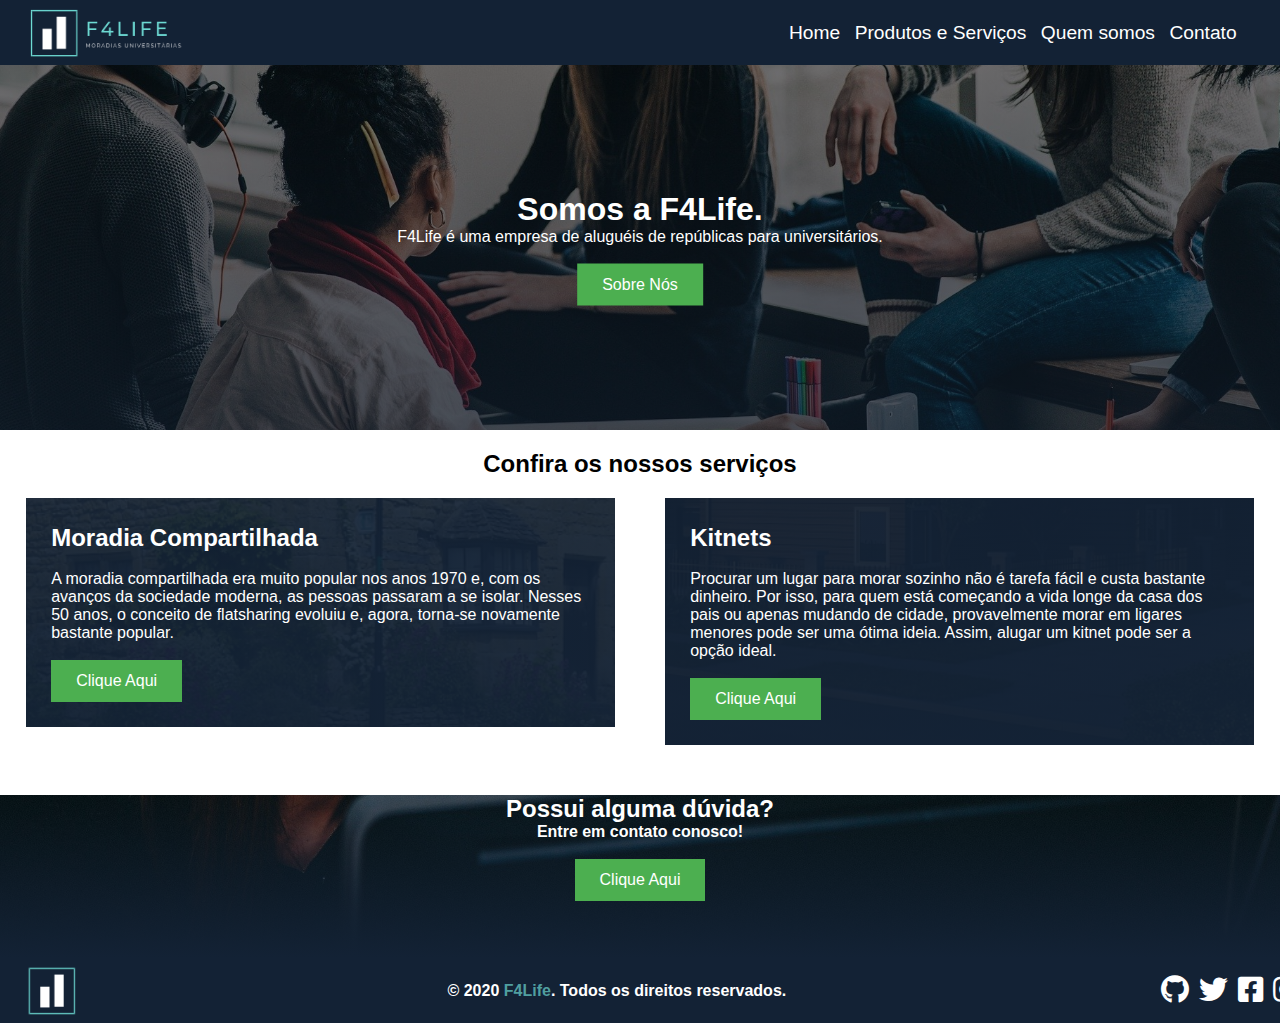
==== commit 5190a706: "Reponsividade parcial" ====
--- a/index.html
+++ b/index.html
@@ -9,9 +9,19 @@
     <link rel="icon" type="image/png" href="imagens/logo.png">
 </head>
 <body>
+    <div id="headermobile">
+        <a href="index.html"><img src="imagens/logo.png"></a>
+        <nav class="menu">
+            <ul>
+                <li><a href="proeserv.html">Produtos e Serviços</a></li>
+                <li><a href="quemsomos.html">Quem somos</a></li>
+                <li><a href="contato.html">Contato</a></li>
+            </ul>
+        </nav>
+    </div>
     <header>
          <a href="index.html"><img src="imagens/f4lifeheader.png"></a>
-        <nav id="menu">
+        <nav class="menu">
             <ul>
                 <li><a href="index.html">Home</a></li>
                 <li><a href="proeserv.html">Produtos e Serviços</a></li>
@@ -51,23 +61,31 @@
                 </div>
             </div>
         </div>
+        <div class="contato-index">
+            <div class="bg-index-contato-text">
+            <div class="titulo-contato-index"><h2>Possui alguma dúvida?</h2><h4>Entre em contato conosco!</h4></div></br>
+            <a href="contato.html"><button class="button-1">Clique Aqui</button></a>
+            </div>
+        </div>
     </main>
-    <div class="contato-index">
-        <div class="bg-index-contato-text">
-        <div class="titulo-contato-index"><h2>Possui alguma dúvida?</h2></div></br>
-        <a href="contato.html"><button class="button-1">Clique Aqui</button></a>
-        </div>
-    </div>
-
     <footer>
         <img src="imagens/logo.png">
         <h4>© 2020 <span class="text-color-f4">F4Life</span>. Todos os direitos reservados.</h4>
-        <ul id="redes">
+        <ul class="redes">
             <li><a target="_blank" href="https://github.com/future4code/julian-f4life/"><i class="fab fa-github"></i></a></li>
             <li><a target="_blank" href="https://twitter.com/"><i class="fab fa-twitter"></i></a></li>
             <li><a target="_blank" href="https://www.facebook.com/"><i class="fab fa-facebook-square"></i></a></li>
             <li><a target="_blank" href="https://www.instagram.com/"><i class="fab fa-instagram"></i></a></li>
         </ul>
     </footer>
+    <div id="footermobile">
+        <ul class="redes">
+            <li><a target="_blank" href="https://github.com/future4code/julian-f4life/"><i class="fab fa-github"></i></a></li>
+            <li><a target="_blank" href="https://twitter.com/"><i class="fab fa-twitter"></i></a></li>
+            <li><a target="_blank" href="https://www.facebook.com/"><i class="fab fa-facebook-square"></i></a></li>
+            <li><a target="_blank" href="https://www.instagram.com/"><i class="fab fa-instagram"></i></a></li>
+        </ul>
+        <h4>© 2020 <span class="text-color-f4">F4Life</span>. Todos os direitos reservados.</h4>
+    </div>
 </body>
 </html>--- a/style.css
+++ b/style.css
@@ -21,9 +21,6 @@
   background: #555;
 }
 
-body, html {
-    height: 100%;
-}
 
 /* Header */
 
@@ -47,7 +44,7 @@
     height: 100%;
 }
 
-#menu{
+.menu{
     margin-right: 5vw;
 }
 
@@ -61,21 +58,24 @@
     text-decoration: none;
 }
 
-
-/* =========== Content =========== */
+#headermobile{
+  display: none;
+}
+
+/* =========== Content Index =========== */
 
 #content{
-  padding: 65px 0;
+  padding: 65px 0 0 0;
+  width: 100%;
   display: grid;
-  grid-template-rows: 1fr 1fr;
+  grid-template-rows: 1fr 1fr 163px;
   grid-template-columns: 1fr;
 }
 
 .bg-index-image {
-  grid-row: 1;
   grid-column: span 2;
   background-image: linear-gradient(rgba(0, 0, 0, 0.5), #132235), url(imagens/bg-estudantes.jpg);
-  height: 80%;
+  height: 100%;
   background-position: center;
   background-repeat: no-repeat;
   background-size: cover;
@@ -122,6 +122,7 @@
     box-sizing: border-box;
     padding: 0 2vw;
     margin-bottom: 50px;
+    height: 100%;
   }
 
   .titulo-servicos-index > h2 {
@@ -171,8 +172,9 @@
 /* =========== Contato Index =========== */
 
 .contato-index {
+  grid-row: 3;
   background-image: linear-gradient(rgba(0, 0, 0, 0.5), #132235), url(imagens/bg-contato.jpg);
-  height: 25%;
+  height: 100%;
   background-position: bottom;
   background-repeat: no-repeat;
   background-size: cover;
@@ -181,10 +183,6 @@
 
 .bg-index-contato-text {
   text-align: center;
-  position: absolute;
-  top: 50%;
-  left: 50%;
-  transform: translate(-50%, -50%);
   color: white;
 }
 
@@ -305,7 +303,11 @@
     height: 80%;
 }
 
-#redes{
+#footermobile{
+  display: none;
+}
+
+.redes{
     width: 8%;
     height: 85%;
     list-style: none;
@@ -345,5 +347,76 @@
 }
 
 @media screen and (min-device-width : 320px) and (max-device-width : 420px){
-  
+    #content{
+      padding-top: 0;
+      grid-template-rows: 350px (3, 1fr);
+      grid-template-columns: 1fr;
+    }
+    .row{
+      display: grid;
+      grid-template-rows: 1fr 1fr;
+    }
+    .servicos-index{
+      background-color: #132235;
+      margin-bottom: 0;
+    }
+    .servicos-index-caixa-1 {
+      width: 100%;
+      height: 100%;
+    }
+    .servicos-index-caixa-2 {
+      width: 100%;
+      height: 100%;
+    }
+    header{
+      display: none;
+    }
+    #headermobile{
+      display: flex;
+      justify-content: space-between;
+      align-items: center;
+      width: 100%;
+      height: 65px;
+      padding: 0 2vw;
+      background-color: #132235;
+    }
+    #headermobile a{
+      height: 85%;
+    }
+    a img{
+        height: 100%;
+    }
+    
+    .menu{
+        margin-right: 5vw;
+    }
+    
+    li{
+        font-size: 1em;
+        display: inline-block;
+        padding: 0 5px;
+    }
+    
+    a{
+        text-decoration: none;
+    }
+    footer{
+      display: none;
+    }
+    #footermobile{
+      width: 100vw;
+      display: grid;
+      height: 65px;
+      grid-template-rows: 1fr 1fr;
+      justify-content: center;
+      align-items: center;
+      background-color: #132235;
+    }
+    .redes{
+      width: 100%;
+      list-style: none;
+      display: flex;
+      justify-content: space-evenly;
+      align-items: center;
+  }
 }